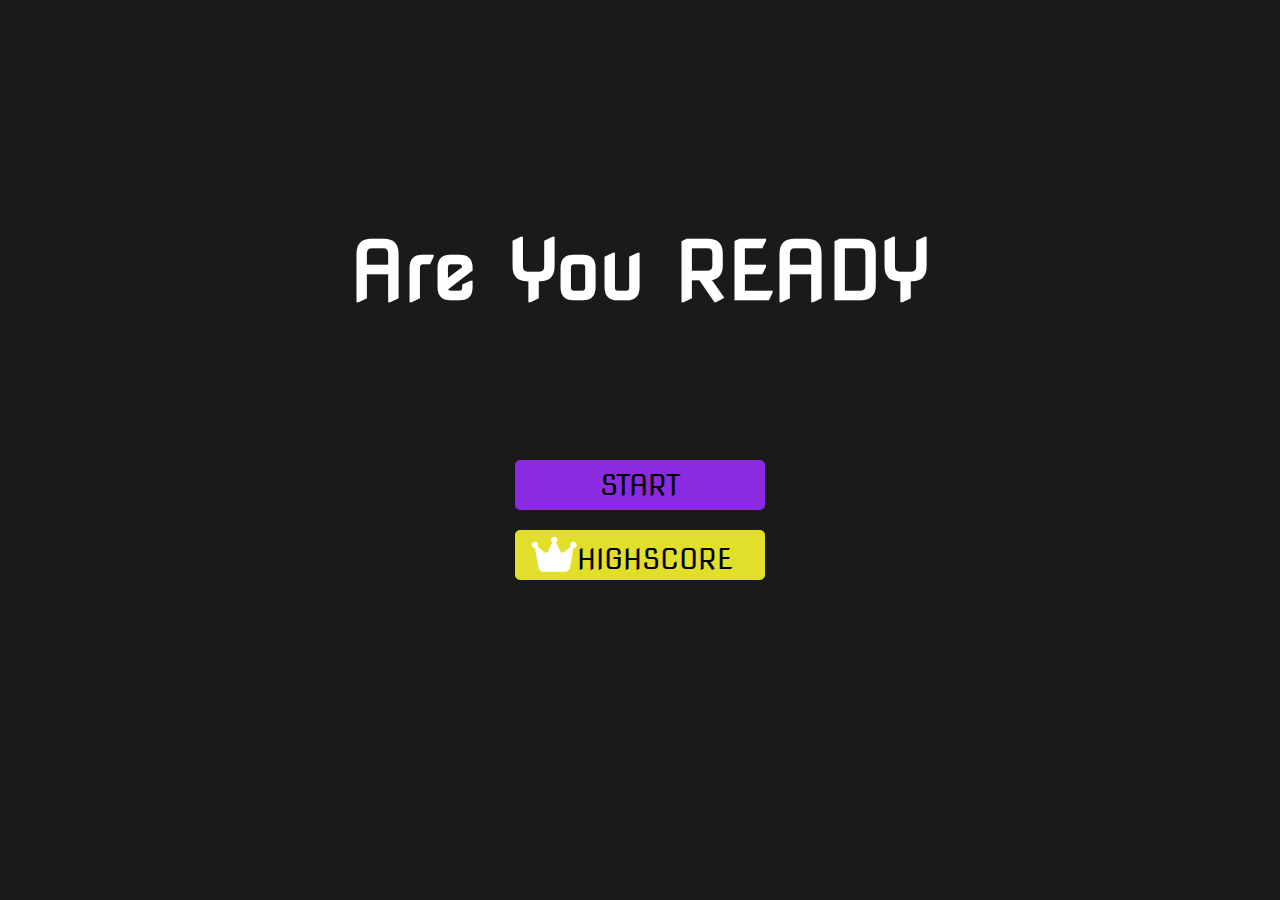
==== index.html @ c611bc25 "Add files via upload" ====
<!DOCTYPE html>
<html lang="en"> 

<head>
    <meta charset="UTF-8">
    <meta http-equiv="X-UA-Compatible" content="IE=edge">
    <meta name="viewport" content="width=device-width, initial-scale=1.0">
    <title>Game.com</title>
    <link rel="stylesheet" href="style.css">
    <link rel="stylesheet" href="https://cdnjs.cloudflare.com/ajax/libs/font-awesome/6.1.0/css/all.min.css">
</head>

<body>
    <div class="container">
        <h1>Are You READY </h1>
        <div class="a">
            <a href="game.html" ><button id="a1">START</button></a>
            <br>
            <a href="highscore.html" ><button id="a2"><i class="fa-solid fa-crown"></i>HIGHSCORE</button></a>
        </div>
    </div>
</body>
</html>
---- style.css ----
@import url('https://fonts.googleapis.com/css2?family=Baloo+Bhai+2:wght@800&family=Balsamiq+Sans&family=Mystery+Quest&family=Nova+Square&display=swap');

* {
    margin: 0px;
    padding: 0px;
}

body {
    background: rgba(26, 26, 26);

}

.container {
    display: flex;
    justify-content: center;
}

.container h1 {
    font-size: 500%;
    font-family: 'Nova Square', cursive;
    position: absolute;
    top: 30%;
    left: 50%;
    transform: translate(-50%, -50%);
    color: white;


}

.a {
    position: absolute;
    top: 50%;
}

.a a {
    color: white;
}

#a1 {
    background-color: blueviolet;
    border: 2px solid blueviolet;
    border-radius: 5px;
    width: 250px;
    height: 50px;
    margin: 10px 0;
    font-family: 'Nova Square', cursive;
    font-size: 28px;

}

#a2 {
    background-color: rgb(226, 223, 43);
    border: 2px solid rgb(226, 223, 43);
    border-radius: 5px;
    width: 250px;
    height: 50px;
    margin: 10px 0;
    font-family: 'Nova Square', cursive;
    font-size: 28px;

}

.fa-crown {
    font-size: 40px;
    margin-left: -15px;
    color: white;
}

/* End page CSS */
.end-form-container {
    width: 100%;
    display: flex;
    flex-direction: column;
    max-width: 30rem;
}
input {
    margin-botton: 1rem;
    width: 20rem;
    padding: 1.5rem;
    font-size: 1.8rem;
    border: none;
    box-shadow: 0 0.1rem 0 rgba(86, 185, 235, 0.5);
}

input::placeholder {
    color: #aaa;
}

#username {
    margin-bottom: 3rem;
    width: 100%;
    outline: none;
}

#end-text {
    font-size: 2.4rem;
    color: #fff;
    text-align: center;
}

#saveScoreBtn {
    border: none;
}

.fa-home {
    margin-left: 1rem;
    font-size: 2rem;
    color: rgb(28, 26, 26);
}
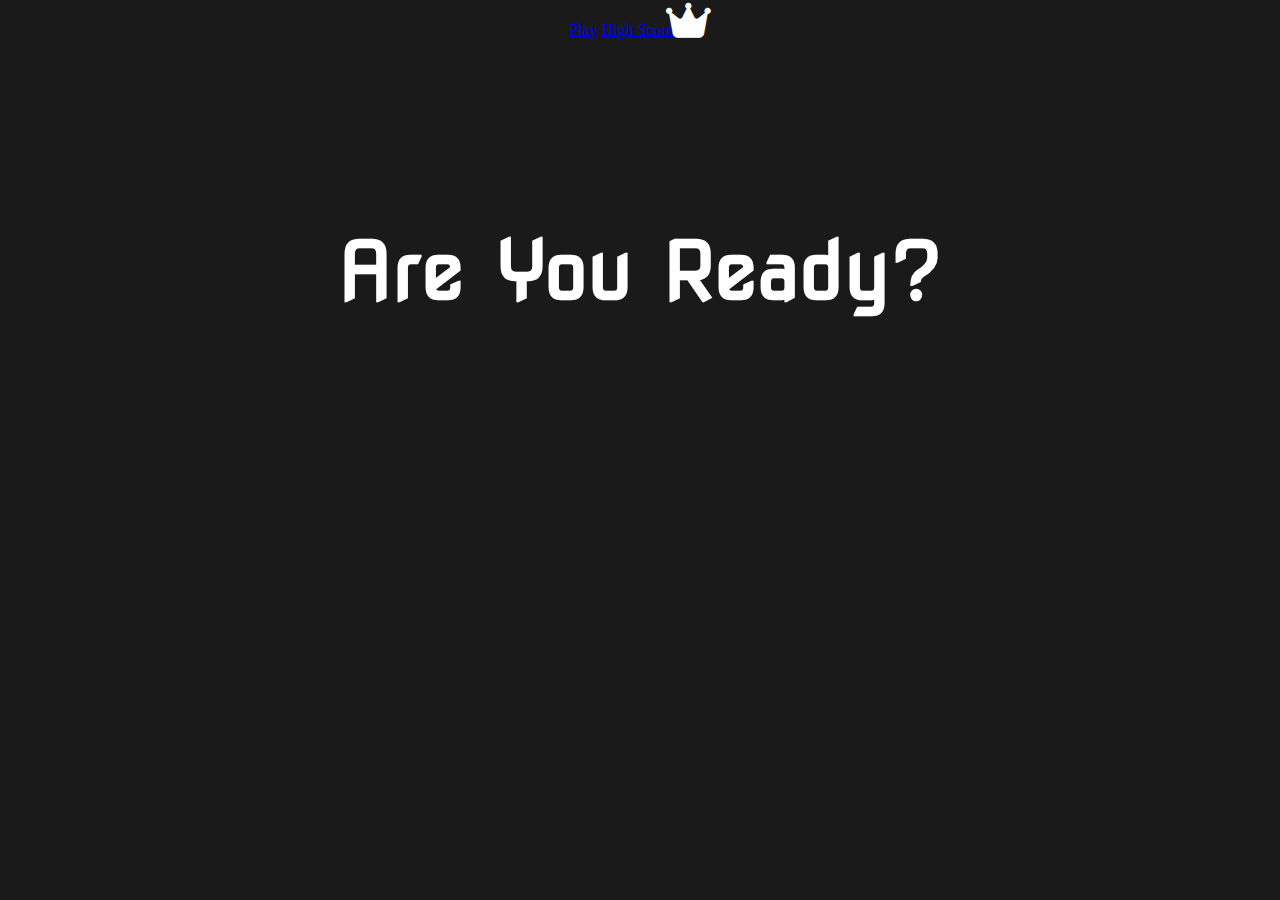
==== commit 13502b36: "Update index.html" ====
--- a/index.html
+++ b/index.html
@@ -1,23 +1,19 @@
 <!DOCTYPE html>
-<html lang="en"> 
-
-<head>
-    <meta charset="UTF-8">
-    <meta http-equiv="X-UA-Compatible" content="IE=edge">
-    <meta name="viewport" content="width=device-width, initial-scale=1.0">
-    <title>Game.com</title>
-    <link rel="stylesheet" href="style.css">
-    <link rel="stylesheet" href="https://cdnjs.cloudflare.com/ajax/libs/font-awesome/6.1.0/css/all.min.css">
-</head>
-
-<body>
-    <div class="container">
-        <h1>Are You READY </h1>
-        <div class="a">
-            <a href="game.html" ><button id="a1">START</button></a>
-            <br>
-            <a href="highscore.html" ><button id="a2"><i class="fa-solid fa-crown"></i>HIGHSCORE</button></a>
+<html lang="en">
+    <head>
+        <meta charset="UTF-8">
+        <meta name="viewport" content="width=device-width, initial-scale=1.0">
+        <title>Quiz</title>
+        <link rel="stylesheet" href="style.css">
+        <link rel="stylesheet" href="https://cdnjs.cloudflare.com/ajax/libs/font-awesome/6.1.0/css/all.min.css">
+    </head>
+    <body>
+        <div class="container">
+            <div id="home" class="flex-column flex-center">
+                <h1>Are You Ready?</h1>
+                <a href="/game.html" class="btn">Play</a>
+                <a href="/highscores.html" id="highscore-btn" class="btn">High Scores<i class="fas fa-crown"></i></a>
+            </div>
         </div>
-    </div>
-</body>
-</html>+    </body>
+</html>
